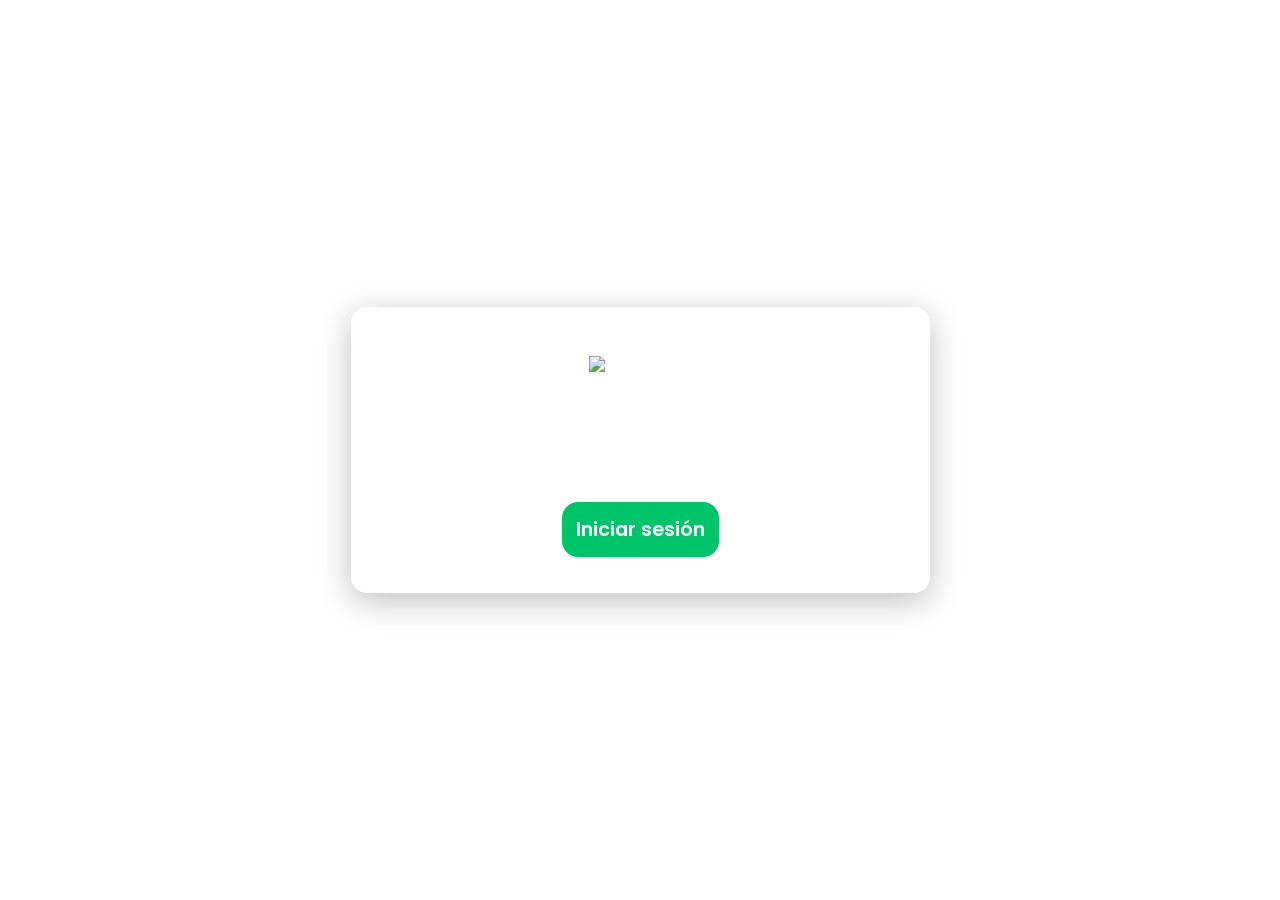
==== index.html @ 09c300e3 "feat: :sparkles: cree el archivo y el codigo de index" ====
<!DOCTYPE html>
<html lang="es">
<head>
    <meta charset="UTF-8">
    <meta name="viewport" content="width=device-width, initial-scale=1.0">
    <title>Quetzal Air</title>

    <!-- CSS GLOBAL -->
    <link rel="stylesheet" href="css/style.css">

    <!-- CSS RESPONSIVE -->
    <link rel="stylesheet" href="css/responsive.css">

    <style>
        body {
            background: url('img/fondo-avion.jpg') center/cover no-repeat fixed;
        }

        .welcome-container {
            max-width: 600px;
            padding: 3rem;
            background: var(--glass);
            border: 1px solid var(--glass-borde);
            border-radius: var(--radius);
            box-shadow: var(--sombra);
            backdrop-filter: blur(14px);
            margin: 5rem auto;
            text-align: center;
        }

        .welcome-title {
            font-size: 2.4rem;
            font-weight: 700;
            margin-bottom: 1rem;
        }

        .welcome-subtitle {
            font-size: 1.2rem;
            opacity: 0.9;
            margin-bottom: 2rem;
        }
    </style>
</head>
<body>

    <div class="welcome-container">

        <img src="img/logo.png" alt="Quetzal Air" class="login-logo">

        <h1 class="welcome-title">Bienvenido a Quetzal Air</h1>
        <p class="welcome-subtitle">Tu viaje comienza con nosotros</p>

        <a href="login.html" class="btn" style="font-size: 1.2rem; padding: 14px;">Iniciar sesión</a>

    </div>

</body>
</html>
---- css/style.css ----
/* ================================
   QUETZAL AIR - CSS GLOBAL
   Paleta basada en el logo oficial
   ================================ */

/* Tipografía global */
@import url('https://fonts.googleapis.com/css2?family=Poppins:wght@300;400;500;600;700&display=swap');

:root {
    /* Colores principales */
    --azul-profundo: #0A1A2F;
    --verde-quetzal: #00C46A;
    --azul-celeste: #00AEEF;
    --dorado: #F2C94C;

    /* Colores secundarios */
    --blanco: #FFFFFF;
    --glass: rgba(255, 255, 255, 0.15);
    --glass-borde: rgba(255, 255, 255, 0.35);

    /* Sombras */
    --sombra: 0 8px 32px rgba(0, 0, 0, 0.25);

    /* Bordes */
    --radius: 16px;
}

/* Reset general */
* {
    margin: 0;
    padding: 0;
    box-sizing: border-box;
    font-family: 'Poppins', sans-serif;
}

/* Fondo global */
body {
    background: linear-gradient(135deg, var(--azul-profundo), #05101f);
    min-height: 100vh;
    display: flex;
    justify-content: center;
    align-items: center;
    color: var(--blanco);
}

/* Contenedor glass universal */
.glass-container {
    background: var(--glass);
    backdrop-filter: blur(12px);
    -webkit-backdrop-filter: blur(12px);
    border: 1px solid var(--glass-borde);
    border-radius: var(--radius);
    padding: 40px;
    width: 90%;
    max-width: 420px;
    box-shadow: var(--sombra);
    animation: fadeIn 0.6s ease;
}

/* Animación suave */
@keyframes fadeIn {
    from { opacity: 0; transform: translateY(10px); }
    to { opacity: 1; transform: translateY(0); }
}

/* Títulos */
h1, h2, h3 {
    font-weight: 600;
    text-align: center;
    margin-bottom: 20px;
}

/* Inputs */
input {
    width: 100%;
    padding: 12px;
    margin: 10px 0 20px;
    border-radius: var(--radius);
    border: 1px solid var(--glass-borde);
    background: rgba(255, 255, 255, 0.1);
    color: var(--blanco);
    outline: none;
    transition: 0.3s;
}

input:focus {
    border-color: var(--azul-celeste);
    background: rgba(255, 255, 255, 0.2);
}

/* Botón principal */
.btn {
    width: 100%;
    padding: 12px;
    background: var(--verde-quetzal);
    color: var(--blanco);
    border: none;
    border-radius: var(--radius);
    font-size: 16px;
    font-weight: 600;
    cursor: pointer;
    transition: 0.3s;
}

.btn:hover {
    background: var(--dorado);
    color: #000;
}

/* Botón secundario */
.btn-secondary {
    background: var(--azul-celeste);
}

.btn-secondary:hover {
    background: var(--dorado);
    color: #000;
}

/* Enlaces */
a {
    color: var(--azul-celeste);
    text-decoration: none;
    font-size: 14px;
    transition: 0.3s;
}

a:hover {
    color: var(--dorado);
}

/* Contenedor centrado para páginas internas */
.page-container {
    width: 95%;
    max-width: 900px;
    margin: auto;
}

/* Tarjetas internas */
.card {
    background: var(--glass);
    border: 1px solid var(--glass-borde);
    border-radius: var(--radius);
    padding: 25px;
    margin-bottom: 20px;
    box-shadow: var(--sombra);
}

/* Botones pequeños */
.btn-small {
    padding: 8px 14px;
    font-size: 14px;
}

/* Tablas */
table {
    width: 100%;
    border-collapse: collapse;
    margin-top: 15px;
}

th, td {
    padding: 12px;
    border-bottom: 1px solid rgba(255, 255, 255, 0.2);
}

th {
    background: rgba(255, 255, 255, 0.1);
}

/* Responsividad */
@media (max-width: 480px) {
    .glass-container {
        padding: 25px;
    }
}
---- css/responsive.css ----
/* ================================
   QUETZAL AIR - RESPONSIVE SYSTEM
   ================================ */

/* ============================
   📱 MOBILE (0–480px)
   ============================ */
@media (max-width: 480px) {

    body {
        padding: 1rem;
    }

    .glass-container {
        max-width: 360px;
        padding: 1.5rem;
    }

    h1 {
        font-size: 1.6rem;
    }

    .card {
        padding: 1.2rem;
    }

    table th, table td {
        font-size: 0.85rem;
        padding: 10px;
    }

    .btn {
        font-size: 15px;
        padding: 10px;
    }
}

/* ============================
   📲 TABLET (481–1023px)
   ============================ */
@media (min-width: 481px) and (max-width: 1023px) {

    body {
        padding: 2rem;
    }

    .glass-container {
        max-width: 600px;
        padding: 2.5rem;
    }

    .page-container {
        max-width: 900px;
    }

    .card {
        padding: 2rem;
    }

    table th, table td {
        font-size: 1rem;
        padding: 14px;
    }

    .btn {
        font-size: 16px;
        padding: 12px;
    }
}

/* ============================
   🖥️ DESKTOP (1024px+)
   ============================ */
@media (min-width: 1024px) {

    body {
        padding: 3rem;
    }

    .glass-container {
        max-width: 450px;
        padding: 2.5rem;
    }

    .page-container {
        max-width: 1100px;
    }

    .card {
        padding: 2.2rem;
    }

    table th, table td {
        font-size: 1.05rem;
        padding: 16px;
    }

    .btn {
        font-size: 17px;
        padding: 14px;
    }
}
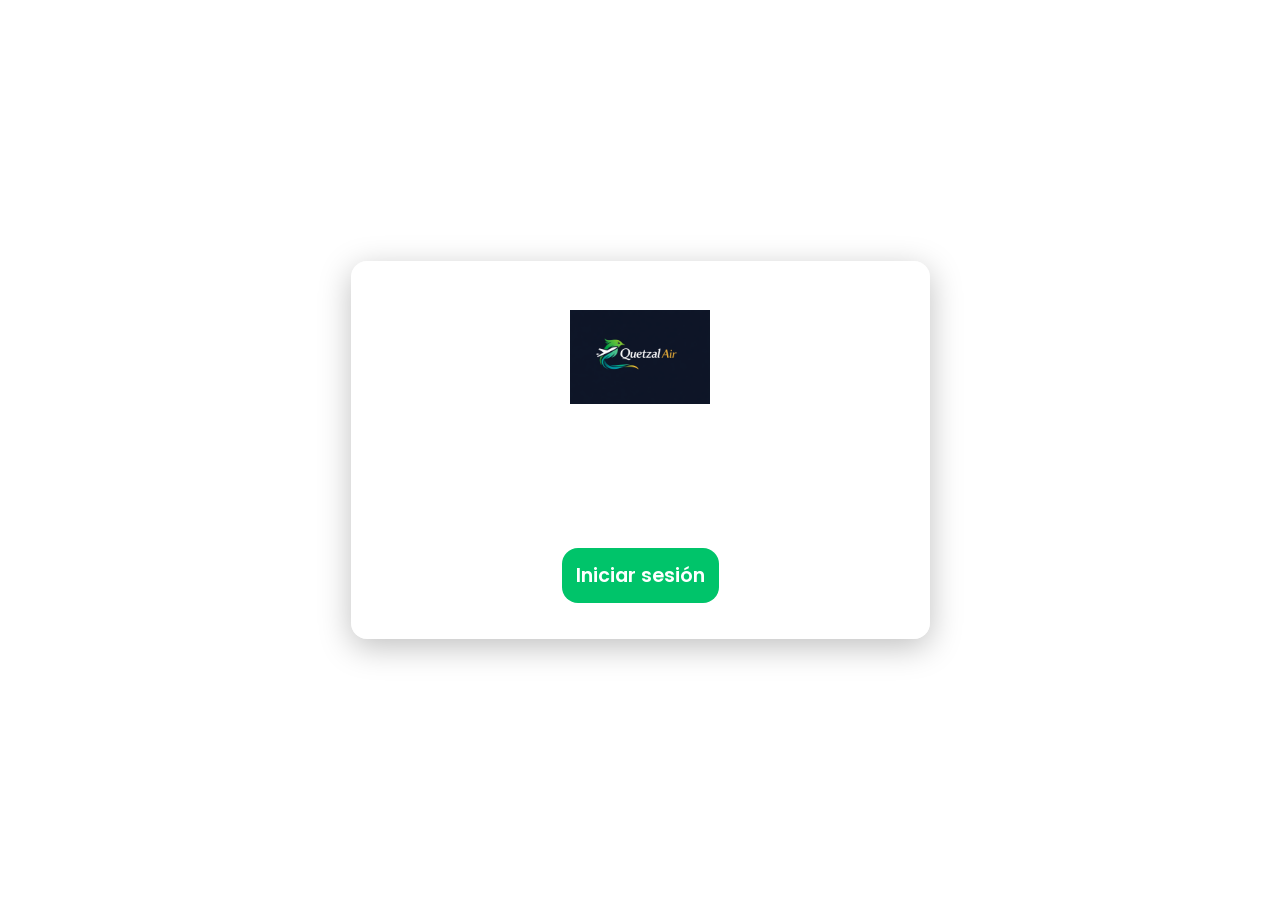
==== commit bb97c769: "fix: :bug: arregle una bug con el logo" ====
--- a/index.html
+++ b/index.html
@@ -39,13 +39,19 @@
             opacity: 0.9;
             margin-bottom: 2rem;
         }
+        /* Logo especial para el index */
+        .index-logo {
+            width: 140px;      /* tamaño ideal */
+            height: auto;
+            margin-bottom: 1rem;
+        }
     </style>
 </head>
 <body>
 
     <div class="welcome-container">
 
-        <img src="img/logo.png" alt="Quetzal Air" class="login-logo">
+        <img src="img/logo.png" alt="Quetzal Air" class="index-logo">
 
         <h1 class="welcome-title">Bienvenido a Quetzal Air</h1>
         <p class="welcome-subtitle">Tu viaje comienza con nosotros</p>
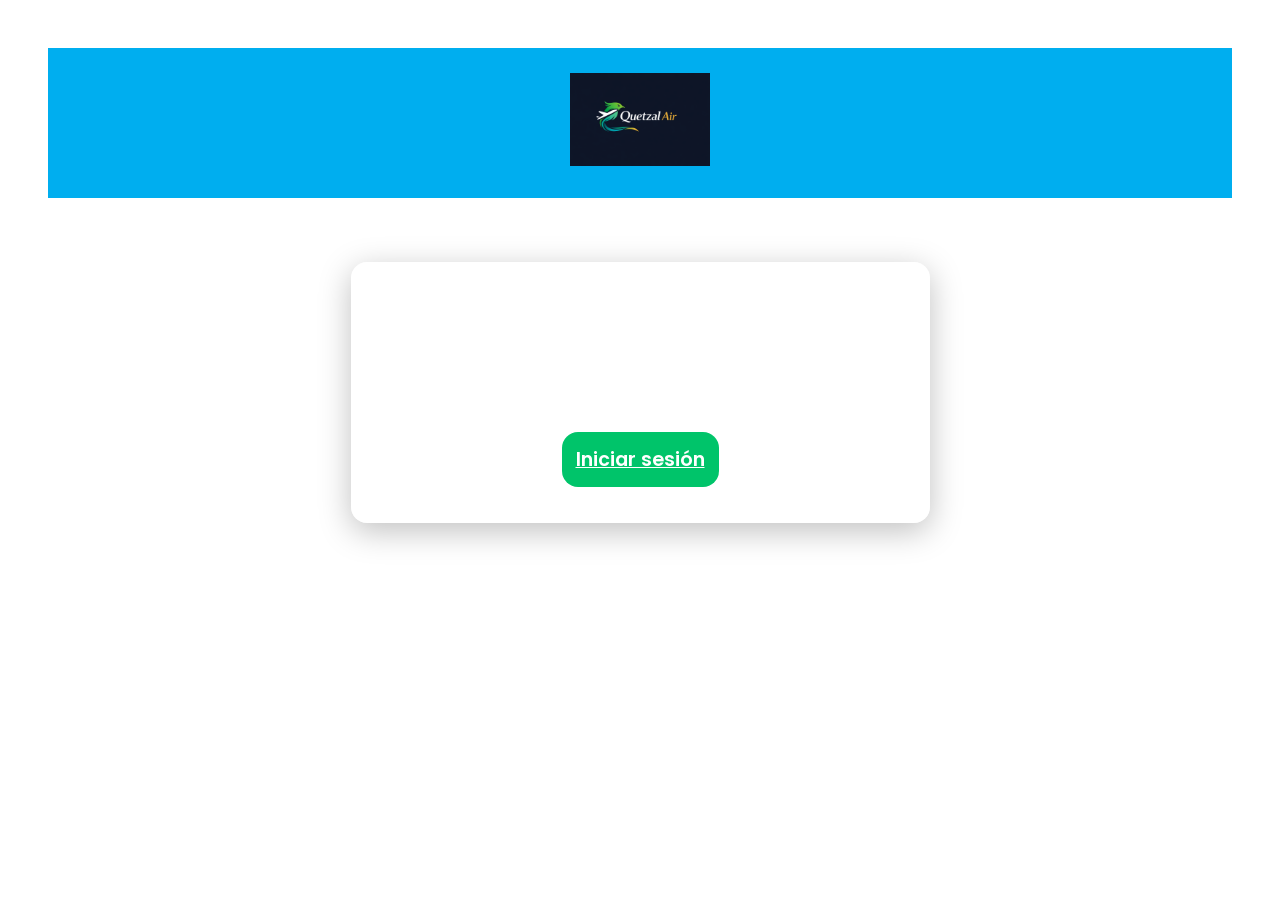
==== commit 906fd50d: "style: :art: cambio de estilo" ====
--- a/index.html
+++ b/index.html
@@ -12,10 +12,29 @@
     <link rel="stylesheet" href="css/responsive.css">
 
     <style>
+        /* Fondo con imagen */
         body {
             background: url('img/fondo-avion.jpg') center/cover no-repeat fixed;
+            min-height: 100vh;
+            display: flex;
+            flex-direction: column;
         }
 
+        /* Franja superior con color */
+        .top-color-bar {
+            width: 100%;
+            padding: 25px 0;
+            background: var(--azul-celeste); /* puedes cambiar a var(--verde-quetzal) */
+            text-align: center;
+        }
+
+        /* Logo especial para el index */
+        .index-logo {
+            width: 140px;
+            height: auto;
+        }
+
+        /* Contenedor glass */
         .welcome-container {
             max-width: 600px;
             padding: 3rem;
@@ -24,7 +43,7 @@
             border-radius: var(--radius);
             box-shadow: var(--sombra);
             backdrop-filter: blur(14px);
-            margin: 5rem auto;
+            margin: 4rem auto;
             text-align: center;
         }
 
@@ -39,19 +58,17 @@
             opacity: 0.9;
             margin-bottom: 2rem;
         }
-        /* Logo especial para el index */
-        .index-logo {
-            width: 140px;      /* tamaño ideal */
-            height: auto;
-            margin-bottom: 1rem;
-        }
     </style>
 </head>
 <body>
 
+    <!-- FRANJA SUPERIOR CON COLOR -->
+    <div class="top-color-bar">
+        <img src="img/logo.png" alt="Quetzal Air" class="index-logo">
+    </div>
+
+    <!-- CONTENEDOR GLASS -->
     <div class="welcome-container">
-
-        <img src="img/logo.png" alt="Quetzal Air" class="index-logo">
 
         <h1 class="welcome-title">Bienvenido a Quetzal Air</h1>
         <p class="welcome-subtitle">Tu viaje comienza con nosotros</p>
--- a/css/style.css
+++ b/css/style.css
@@ -1,31 +1,25 @@
 /* ================================
    QUETZAL AIR - CSS GLOBAL
-   Paleta basada en el logo oficial
    ================================ */
 
-/* Tipografía global */
+/* Tipografía */
 @import url('https://fonts.googleapis.com/css2?family=Poppins:wght@300;400;500;600;700&display=swap');
 
 :root {
-    /* Colores principales */
     --azul-profundo: #0A1A2F;
     --verde-quetzal: #00C46A;
     --azul-celeste: #00AEEF;
     --dorado: #F2C94C;
 
-    /* Colores secundarios */
     --blanco: #FFFFFF;
     --glass: rgba(255, 255, 255, 0.15);
     --glass-borde: rgba(255, 255, 255, 0.35);
 
-    /* Sombras */
     --sombra: 0 8px 32px rgba(0, 0, 0, 0.25);
-
-    /* Bordes */
     --radius: 16px;
 }
 
-/* Reset general */
+/* Reset */
 * {
     margin: 0;
     padding: 0;
@@ -37,17 +31,15 @@
 body {
     background: linear-gradient(135deg, var(--azul-profundo), #05101f);
     min-height: 100vh;
+    color: var(--blanco);
     display: flex;
-    justify-content: center;
-    align-items: center;
-    color: var(--blanco);
+    flex-direction: column;
 }
 
-/* Contenedor glass universal */
+/* LOGIN */
 .glass-container {
     background: var(--glass);
     backdrop-filter: blur(12px);
-    -webkit-backdrop-filter: blur(12px);
     border: 1px solid var(--glass-borde);
     border-radius: var(--radius);
     padding: 40px;
@@ -55,19 +47,13 @@
     max-width: 420px;
     box-shadow: var(--sombra);
     animation: fadeIn 0.6s ease;
+    margin: auto;
 }
 
-/* Animación suave */
+/* Animación */
 @keyframes fadeIn {
     from { opacity: 0; transform: translateY(10px); }
     to { opacity: 1; transform: translateY(0); }
-}
-
-/* Títulos */
-h1, h2, h3 {
-    font-weight: 600;
-    text-align: center;
-    margin-bottom: 20px;
 }
 
 /* Inputs */
@@ -88,7 +74,7 @@
     background: rgba(255, 255, 255, 0.2);
 }
 
-/* Botón principal */
+/* Botones */
 .btn {
     width: 100%;
     padding: 12px;
@@ -107,70 +93,73 @@
     color: #000;
 }
 
-/* Botón secundario */
-.btn-secondary {
-    background: var(--azul-celeste);
+/* HEADER */
+.header {
+    width: 100%;
+    padding: 15px 25px;
+    display: flex;
+    align-items: center;
+    background: rgba(0, 0, 0, 0.25);
+    backdrop-filter: blur(10px);
+    border-bottom: 1px solid rgba(255, 255, 255, 0.15);
 }
 
-.btn-secondary:hover {
-    background: var(--dorado);
-    color: #000;
+.header-logo {
+    width: 110px;
+    height: auto;
 }
 
-/* Enlaces */
-a {
-    color: var(--azul-celeste);
-    text-decoration: none;
-    font-size: 14px;
-    transition: 0.3s;
+/* MENÚ */
+.menu-wrapper {
+    display: flex;
+    justify-content: center;
+    align-items: center;
+    flex: 1;
+    padding: 20px;
 }
 
-a:hover {
-    color: var(--dorado);
-}
-
-/* Contenedor centrado para páginas internas */
-.page-container {
-    width: 95%;
-    max-width: 900px;
-    margin: auto;
-}
-
-/* Tarjetas internas */
-.card {
+.menu-card {
+    width: 100%;
+    max-width: 420px;
+    padding: 30px;
     background: var(--glass);
     border: 1px solid var(--glass-borde);
     border-radius: var(--radius);
-    padding: 25px;
-    margin-bottom: 20px;
+    backdrop-filter: blur(14px);
     box-shadow: var(--sombra);
+    text-align: center;
 }
 
-/* Botones pequeños */
-.btn-small {
-    padding: 8px 14px;
-    font-size: 14px;
+.menu-title {
+    font-size: 2rem;
+    margin-bottom: 5px;
 }
 
-/* Tablas */
-table {
-    width: 100%;
-    border-collapse: collapse;
-    margin-top: 15px;
+.menu-subtitle {
+    opacity: 0.8;
+    margin-bottom: 25px;
 }
 
-th, td {
+.menu-buttons .menu-btn {
+    display: block;
+    margin-bottom: 15px;
+    font-size: 1.1rem;
     padding: 12px;
-    border-bottom: 1px solid rgba(255, 255, 255, 0.2);
 }
 
-th {
-    background: rgba(255, 255, 255, 0.1);
+/* FOOTER */
+.footer {
+    padding: 15px;
+    text-align: center;
+    color: #fff;
+    opacity: 0.7;
+    font-size: 0.9rem;
 }
-
-/* Responsividad */
-@media (max-width: 480px) {
-    .glass-container {
-        padding: 25px;
-    }
+/* Franja superior del login */
+.login-header {
+    width: 100%;
+    padding: 25px 0;
+    background: var(--azul-celeste); /* puedes cambiar a var(--verde-quetzal) */
+    text-align: center;
+    margin-bottom: 20px;
 }
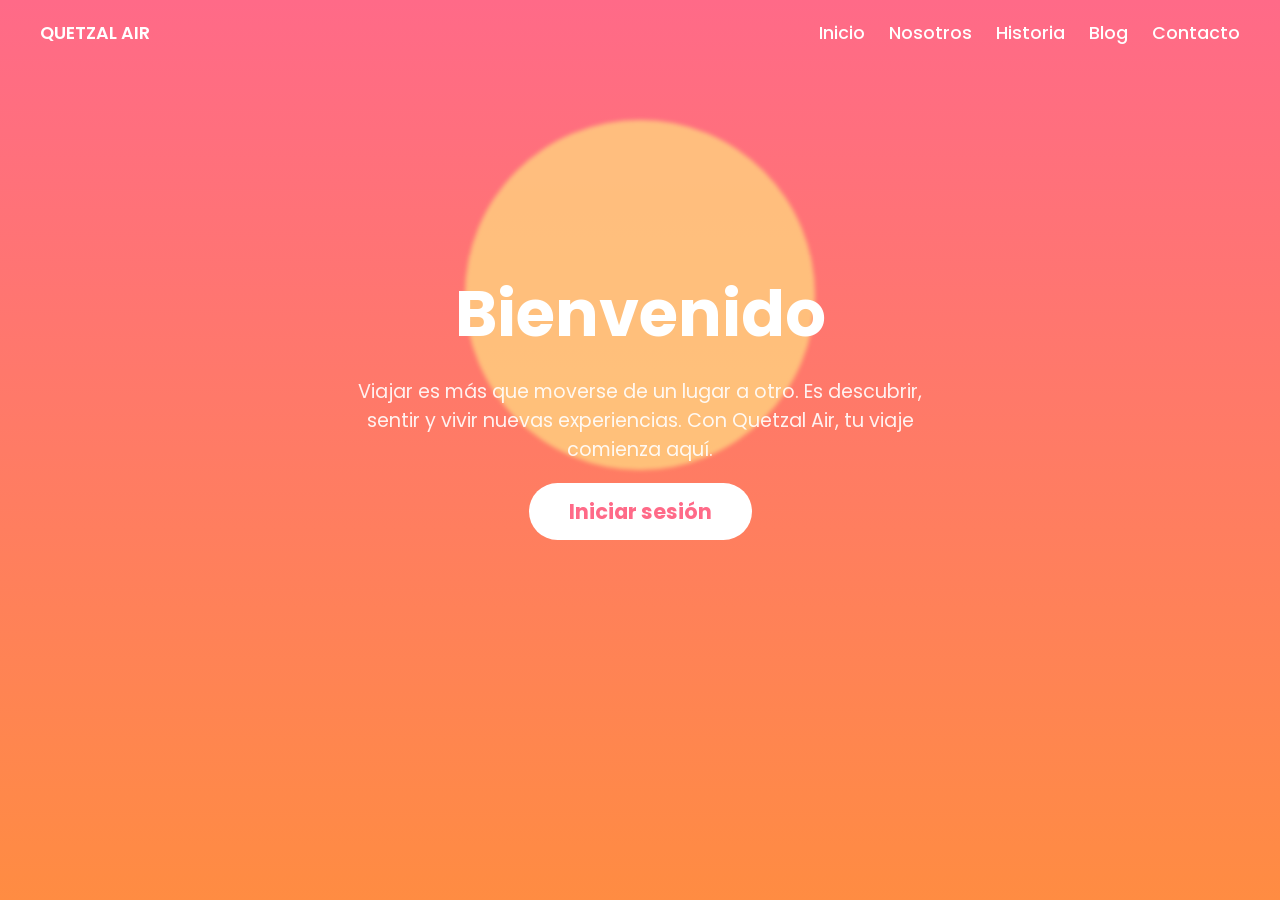
==== commit 10626dda: "style: :art: nuevo diseño del index" ====
--- a/index.html
+++ b/index.html
@@ -5,77 +5,137 @@
     <meta name="viewport" content="width=device-width, initial-scale=1.0">
     <title>Quetzal Air</title>
 
-    <!-- CSS GLOBAL -->
     <link rel="stylesheet" href="css/style.css">
 
-    <!-- CSS RESPONSIVE -->
-    <link rel="stylesheet" href="css/responsive.css">
+    <style>
 
-    <style>
-        /* Fondo con imagen */
+        /* ======== FONDO DEGRADADO ======== */
         body {
-            background: url('img/fondo-avion.jpg') center/cover no-repeat fixed;
+            margin: 0;
+            padding: 0;
             min-height: 100vh;
             display: flex;
             flex-direction: column;
+            background: linear-gradient(180deg, #ff6a88, #ff8c42);
+            overflow-x: hidden;
         }
 
-        /* Franja superior con color */
-        .top-color-bar {
+        /* ======== MENÚ SUPERIOR ======== */
+        .top-nav {
             width: 100%;
-            padding: 25px 0;
-            background: var(--azul-celeste); /* puedes cambiar a var(--verde-quetzal) */
-            text-align: center;
+            padding: 20px 40px;
+            display: flex;
+            justify-content: space-between;
+            align-items: center;
+            color: white;
+            font-weight: 600;
+            font-size: 1.1rem;
         }
 
-        /* Logo especial para el index */
-        .index-logo {
-            width: 140px;
-            height: auto;
+        .top-nav a {
+            color: white;
+            margin-left: 20px;
+            text-decoration: none;
+            font-weight: 500;
         }
 
-        /* Contenedor glass */
-        .welcome-container {
-            max-width: 600px;
-            padding: 3rem;
-            background: var(--glass);
-            border: 1px solid var(--glass-borde);
-            border-radius: var(--radius);
-            box-shadow: var(--sombra);
-            backdrop-filter: blur(14px);
-            margin: 4rem auto;
-            text-align: center;
+        .top-nav a:hover {
+            color: #ffe9b0;
         }
 
-        .welcome-title {
-            font-size: 2.4rem;
+        /* ======== SOL Y MONTAÑAS ======== */
+        .sun {
+            width: 350px;
+            height: 350px;
+            background: #ffd27f;
+            border-radius: 50%;
+            position: absolute;
+            top: 120px;
+            left: 50%;
+            transform: translateX(-50%);
+            opacity: 0.8;
+            filter: blur(2px);
+        }
+
+        .mountains {
+            position: absolute;
+            bottom: 0;
+            width: 100%;
+            height: 300px;
+            background: url('img/montanas.png') center/cover no-repeat;
+        }
+
+        /* ======== CONTENIDO CENTRAL ======== */
+        .landing-content {
+            margin-top: 200px;
+            text-align: center;
+            color: white;
+            z-index: 2;
+        }
+
+        .landing-title {
+            font-size: 4rem;
             font-weight: 700;
             margin-bottom: 1rem;
         }
 
-        .welcome-subtitle {
+        .landing-subtitle {
             font-size: 1.2rem;
+            max-width: 600px;
+            margin: auto;
             opacity: 0.9;
             margin-bottom: 2rem;
         }
+
+        .landing-btn {
+            padding: 14px 40px;
+            background: white;
+            color: #ff6a88;
+            border-radius: 30px;
+            font-size: 1.3rem;
+            font-weight: 700;
+            text-decoration: none;
+            transition: 0.3s;
+        }
+
+        .landing-btn:hover {
+            background: #ffe9b0;
+            color: #d94f6a;
+        }
+
     </style>
 </head>
 <body>
 
-    <!-- FRANJA SUPERIOR CON COLOR -->
-    <div class="top-color-bar">
-        <img src="img/logo.png" alt="Quetzal Air" class="index-logo">
+    <!-- MENÚ SUPERIOR -->
+    <div class="top-nav">
+        <div>QUETZAL AIR</div>
+        <div>
+            <a href="#">Inicio</a>
+            <a href="#">Nosotros</a>
+            <a href="#">Historia</a>
+            <a href="#">Blog</a>
+            <a href="#">Contacto</a>
+        </div>
     </div>
 
-    <!-- CONTENEDOR GLASS -->
-    <div class="welcome-container">
+    <!-- SOL -->
+    <div class="sun"></div>
 
-        <h1 class="welcome-title">Bienvenido a Quetzal Air</h1>
-        <p class="welcome-subtitle">Tu viaje comienza con nosotros</p>
+    <!-- CONTENIDO CENTRAL -->
+    <div class="landing-content">
+        <h1 class="landing-title">Bienvenido</h1>
+        <p class="landing-subtitle">
+            Viajar es más que moverse de un lugar a otro.  
+            Es descubrir, sentir y vivir nuevas experiencias.  
+            Con Quetzal Air, tu viaje comienza aquí.
+        </p>
 
-        <a href="login.html" class="btn" style="font-size: 1.2rem; padding: 14px;">Iniciar sesión</a>
+        <a href="login.html" class="landing-btn">Iniciar sesión</a>
+    </div>
 
-    </div>
+    <!-- MONTAÑAS (puedes usar una imagen tuya) -->
+    <div class="mountains"></div>
 
 </body>
 </html>
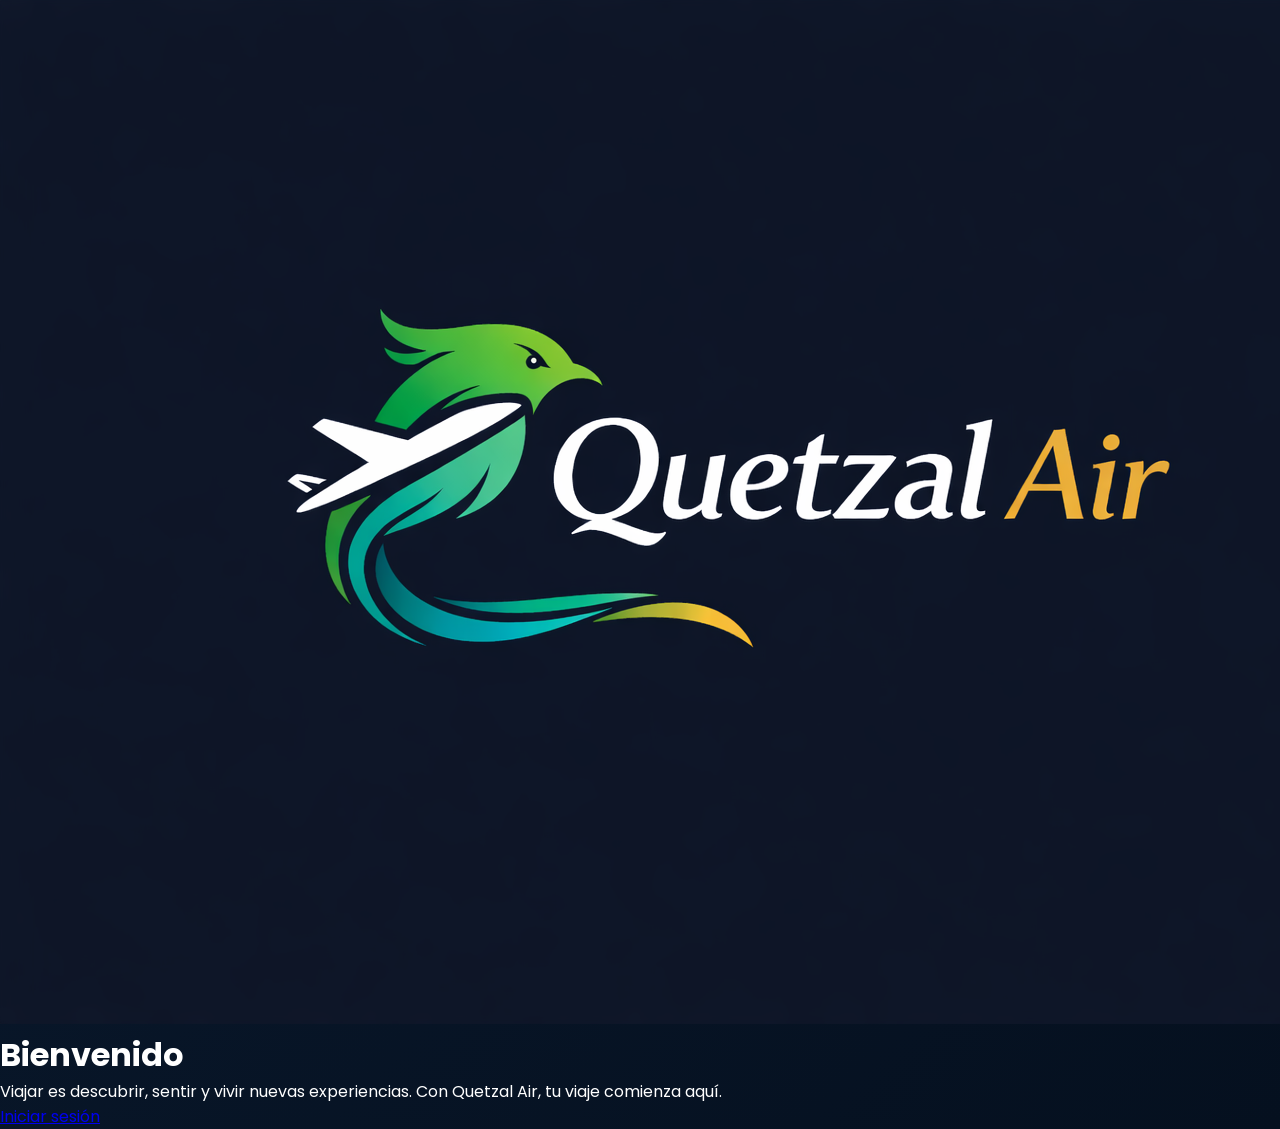
==== commit ec83cb3c: "feat: :sparkles: cree el archivo css y su cdigo" ====
--- a/index.html
+++ b/index.html
@@ -5,137 +5,35 @@
     <meta name="viewport" content="width=device-width, initial-scale=1.0">
     <title>Quetzal Air</title>
 
+    <!-- CSS GLOBAL -->
     <link rel="stylesheet" href="css/style.css">
 
-    <style>
-
-        /* ======== FONDO DEGRADADO ======== */
-        body {
-            margin: 0;
-            padding: 0;
-            min-height: 100vh;
-            display: flex;
-            flex-direction: column;
-            background: linear-gradient(180deg, #ff6a88, #ff8c42);
-            overflow-x: hidden;
-        }
-
-        /* ======== MENÚ SUPERIOR ======== */
-        .top-nav {
-            width: 100%;
-            padding: 20px 40px;
-            display: flex;
-            justify-content: space-between;
-            align-items: center;
-            color: white;
-            font-weight: 600;
-            font-size: 1.1rem;
-        }
-
-        .top-nav a {
-            color: white;
-            margin-left: 20px;
-            text-decoration: none;
-            font-weight: 500;
-        }
-
-        .top-nav a:hover {
-            color: #ffe9b0;
-        }
-
-        /* ======== SOL Y MONTAÑAS ======== */
-        .sun {
-            width: 350px;
-            height: 350px;
-            background: #ffd27f;
-            border-radius: 50%;
-            position: absolute;
-            top: 120px;
-            left: 50%;
-            transform: translateX(-50%);
-            opacity: 0.8;
-            filter: blur(2px);
-        }
-
-        .mountains {
-            position: absolute;
-            bottom: 0;
-            width: 100%;
-            height: 300px;
-            background: url('img/montanas.png') center/cover no-repeat;
-        }
-
-        /* ======== CONTENIDO CENTRAL ======== */
-        .landing-content {
-            margin-top: 200px;
-            text-align: center;
-            color: white;
-            z-index: 2;
-        }
-
-        .landing-title {
-            font-size: 4rem;
-            font-weight: 700;
-            margin-bottom: 1rem;
-        }
-
-        .landing-subtitle {
-            font-size: 1.2rem;
-            max-width: 600px;
-            margin: auto;
-            opacity: 0.9;
-            margin-bottom: 2rem;
-        }
-
-        .landing-btn {
-            padding: 14px 40px;
-            background: white;
-            color: #ff6a88;
-            border-radius: 30px;
-            font-size: 1.3rem;
-            font-weight: 700;
-            text-decoration: none;
-            transition: 0.3s;
-        }
-
-        .landing-btn:hover {
-            background: #ffe9b0;
-            color: #d94f6a;
-        }
-
-    </style>
+    <!-- CSS DE LA BIENVENIDA -->
+    <link rel="stylesheet" href="css/welcome.css">
 </head>
 <body>
 
-    <!-- MENÚ SUPERIOR -->
-    <div class="top-nav">
-        <div>QUETZAL AIR</div>
-        <div>
-            <a href="#">Inicio</a>
-            <a href="#">Nosotros</a>
-            <a href="#">Historia</a>
-            <a href="#">Blog</a>
-            <a href="#">Contacto</a>
-        </div>
-    </div>
+    <!-- HERO COMPLETO -->
+    <header class="welcome-header">
+        <img src="img/logo.png" alt="Quetzal Air" class="welcome-logo">
+    </header>
 
-    <!-- SOL -->
-    <div class="sun"></div>
+    <!-- CÍRCULO AZUL (SOL/LUNA) -->
+    <div class="welcome-sun"></div>
+
+    <!-- MONTAÑAS -->
+    <div class="welcome-mountains"></div>
 
     <!-- CONTENIDO CENTRAL -->
-    <div class="landing-content">
-        <h1 class="landing-title">Bienvenido</h1>
-        <p class="landing-subtitle">
-            Viajar es más que moverse de un lugar a otro.  
-            Es descubrir, sentir y vivir nuevas experiencias.  
+    <main class="welcome-content">
+        <h1 class="welcome-title">Bienvenido</h1>
+        <p class="welcome-subtitle">
+            Viajar es descubrir, sentir y vivir nuevas experiencias.  
             Con Quetzal Air, tu viaje comienza aquí.
         </p>
 
-        <a href="login.html" class="landing-btn">Iniciar sesión</a>
-    </div>
-
-    <!-- MONTAÑAS (puedes usar una imagen tuya) -->
-    <div class="mountains"></div>
+        <a href="login.html" class="welcome-btn">Iniciar sesión</a>
+    </main>
 
 </body>
 </html>
--- a/css/style.css
+++ b/css/style.css
@@ -155,11 +155,92 @@
     opacity: 0.7;
     font-size: 0.9rem;
 }
+
 /* Franja superior del login */
 .login-header {
     width: 100%;
     padding: 25px 0;
-    background: var(--azul-celeste); /* puedes cambiar a var(--verde-quetzal) */
+    background: var(--azul-celeste);
     text-align: center;
     margin-bottom: 20px;
 }
+
+/* ================================
+   MODAL UNIVERSAL (ANIMACIÓN 5s)
+   ================================ */
+
+.modal-pago {
+    position: fixed;
+    top: 0;
+    left: 0;
+    width: 100%;
+    height: 100%;
+    background: rgba(0,0,0,0.55);
+    display: none;
+    justify-content: center;
+    align-items: center;
+    z-index: 9999;
+}
+
+/* Mostrar modal */
+#modalPago:checked ~ .modal-pago {
+    display: flex;
+}
+
+/* Caja del modal */
+.modal-content {
+    background: var(--glass);
+    border: 1px solid var(--glass-borde);
+    border-radius: var(--radius);
+    padding: 30px;
+    width: 90%;
+    max-width: 350px;
+    text-align: center;
+    backdrop-filter: blur(12px);
+    box-shadow: var(--sombra);
+}
+
+/* Loader */
+.loader-circle {
+    width: 70px;
+    height: 70px;
+    border: 6px solid rgba(255,255,255,0.3);
+    border-top-color: white;
+    border-radius: 50%;
+    animation: spin 1s linear infinite;
+    margin: 0 auto 1rem;
+}
+
+@keyframes spin {
+    to { transform: rotate(360deg); }
+}
+
+/* Vistas */
+.vista-procesando { display: block; }
+.vista-completado { display: none; }
+
+/* Cambio automático */
+#modalPago:checked ~ .modal-pago .vista-procesando {
+    animation: hideView 0s forwards 5s;
+}
+
+#modalPago:checked ~ .modal-pago .vista-completado {
+    animation: showView 0s forwards 5s;
+}
+
+@keyframes hideView { to { display: none; } }
+@keyframes showView { to { display: block; } }
+
+/* Links del login en color blanco */
+.login-links a {
+    color: var(--blanco);
+    text-decoration: none;
+    font-size: 0.9rem;
+    opacity: 0.9;
+    transition: 0.3s;
+}
+
+.login-links a:hover {
+    color: var(--dorado);
+    opacity: 1;
+}
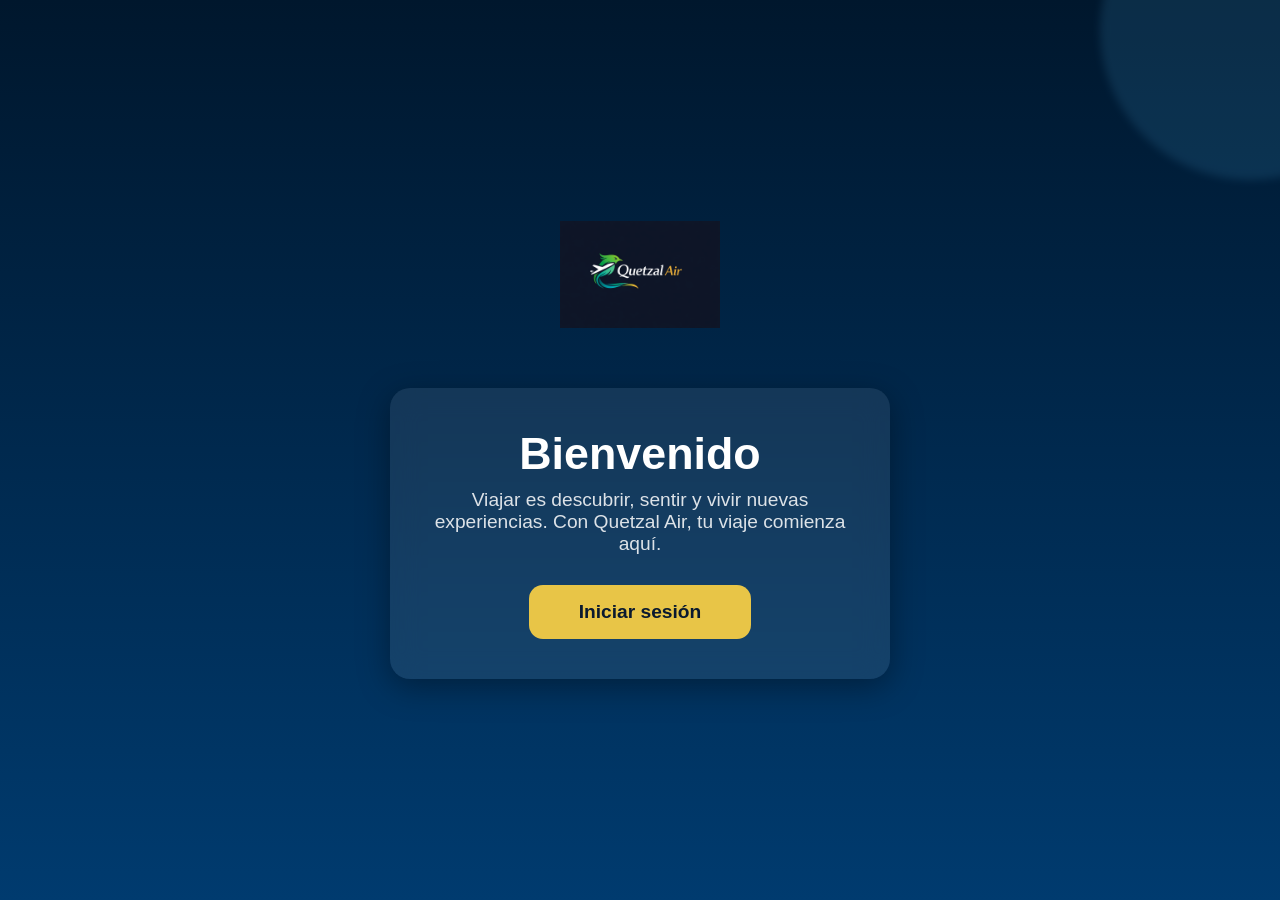
==== commit 2886ff6c: "fix: :art:" ====
--- a/index.html
+++ b/index.html
@@ -13,27 +13,30 @@
 </head>
 <body>
 
-    <!-- HERO COMPLETO -->
-    <header class="welcome-header">
+    <!-- CONTENEDOR PRINCIPAL -->
+    <div class="welcome-container">
+
+        <!-- CÍRCULO DECORATIVO -->
+        <div class="welcome-circle"></div>
+
+        <!-- LOGO -->
         <img src="img/logo.png" alt="Quetzal Air" class="welcome-logo">
-    </header>
 
-    <!-- CÍRCULO AZUL (SOL/LUNA) -->
-    <div class="welcome-sun"></div>
+        <!-- MONTAÑAS EN CSS -->
+        <div class="welcome-mountains"></div>
 
-    <!-- MONTAÑAS -->
-    <div class="welcome-mountains"></div>
+        <!-- CONTENIDO CENTRAL -->
+        <main class="welcome-card">
+            <h1 class="welcome-title">Bienvenido</h1>
+            <p class="welcome-subtitle">
+                Viajar es descubrir, sentir y vivir nuevas experiencias.  
+                Con Quetzal Air, tu viaje comienza aquí.
+            </p>
 
-    <!-- CONTENIDO CENTRAL -->
-    <main class="welcome-content">
-        <h1 class="welcome-title">Bienvenido</h1>
-        <p class="welcome-subtitle">
-            Viajar es descubrir, sentir y vivir nuevas experiencias.  
-            Con Quetzal Air, tu viaje comienza aquí.
-        </p>
+            <a href="login.html" class="welcome-btn">Iniciar sesión</a>
+        </main>
 
-        <a href="login.html" class="welcome-btn">Iniciar sesión</a>
-    </main>
+    </div>
 
 </body>
 </html>
--- a/css/style.css
+++ b/css/style.css
@@ -1,246 +1,157 @@
-/* ================================
-   QUETZAL AIR - CSS GLOBAL
-   ================================ */
+/* ============================================
+   QUETZAL AIR - ESTILOS GLOBALES
+   ============================================ */
 
-/* Tipografía */
-@import url('https://fonts.googleapis.com/css2?family=Poppins:wght@300;400;500;600;700&display=swap');
+/* ------------------------------
+   VARIABLES
+   ------------------------------ */
+:root {
+    --azul-oscuro: #00172D;
+    --azul-medio: #003B6F;
+    --azul-celeste: #4DA8DA;
+    --blanco: #ffffff;
+    --gris-claro: #e6e6e6;
+    --dorado: #E8C547;
+    --negro: #0A1A2F;
+    --verde-quetzal: #00C48C;
 
-:root {
-    --azul-profundo: #0A1A2F;
-    --verde-quetzal: #00C46A;
-    --azul-celeste: #00AEEF;
-    --dorado: #F2C94C;
-
-    --blanco: #FFFFFF;
-    --glass: rgba(255, 255, 255, 0.15);
-    --glass-borde: rgba(255, 255, 255, 0.35);
-
-    --sombra: 0 8px 32px rgba(0, 0, 0, 0.25);
-    --radius: 16px;
+    --radius: 14px;
+    --sombra: 0 8px 32px rgba(0,0,0,0.35);
+    --glass: rgba(255, 255, 255, 0.08);
 }
 
-/* Reset */
+/* ------------------------------
+   RESET
+   ------------------------------ */
 * {
     margin: 0;
     padding: 0;
     box-sizing: border-box;
-    font-family: 'Poppins', sans-serif;
+    font-family: "Poppins", sans-serif;
 }
 
-/* Fondo global */
 body {
-    background: linear-gradient(135deg, var(--azul-profundo), #05101f);
+    background: linear-gradient(180deg, var(--azul-oscuro), var(--azul-medio));
+    color: var(--blanco);
     min-height: 100vh;
-    color: var(--blanco);
-    display: flex;
-    flex-direction: column;
+    overflow-x: hidden;
 }
 
-/* LOGIN */
-.glass-container {
-    background: var(--glass);
-    backdrop-filter: blur(12px);
-    border: 1px solid var(--glass-borde);
-    border-radius: var(--radius);
-    padding: 40px;
-    width: 90%;
-    max-width: 420px;
-    box-shadow: var(--sombra);
-    animation: fadeIn 0.6s ease;
-    margin: auto;
+/* ------------------------------
+   LOGO Y HEADER
+   ------------------------------ */
+.header {
+    width: 100%;
+    padding: 20px;
+    text-align: center;
 }
 
-/* Animación */
-@keyframes fadeIn {
-    from { opacity: 0; transform: translateY(10px); }
-    to { opacity: 1; transform: translateY(0); }
+.header-logo {
+    width: 140px;
 }
 
-/* Inputs */
-input {
-    width: 100%;
-    padding: 12px;
-    margin: 10px 0 20px;
+/* ------------------------------
+   BOTONES
+   ------------------------------ */
+.btn {
+    display: inline-block;
+    padding: 14px 40px;
+    background: var(--dorado);
+    color: var(--negro);
     border-radius: var(--radius);
-    border: 1px solid var(--glass-borde);
-    background: rgba(255, 255, 255, 0.1);
-    color: var(--blanco);
-    outline: none;
-    transition: 0.3s;
-}
-
-input:focus {
-    border-color: var(--azul-celeste);
-    background: rgba(255, 255, 255, 0.2);
-}
-
-/* Botones */
-.btn {
-    width: 100%;
-    padding: 12px;
-    background: var(--verde-quetzal);
-    color: var(--blanco);
-    border: none;
-    border-radius: var(--radius);
-    font-size: 16px;
-    font-weight: 600;
+    font-size: 1.1rem;
+    font-weight: 700;
+    text-decoration: none;
     cursor: pointer;
     transition: 0.3s;
+    text-align: center;
 }
 
 .btn:hover {
-    background: var(--dorado);
-    color: #000;
+    transform: scale(1.05);
 }
 
-/* HEADER */
-.header {
-    width: 100%;
-    padding: 15px 25px;
-    display: flex;
-    align-items: center;
-    background: rgba(0, 0, 0, 0.25);
-    backdrop-filter: blur(10px);
-    border-bottom: 1px solid rgba(255, 255, 255, 0.15);
+/* Botón transparente (para logout o acciones secundarias) */
+.btn-outline {
+    background: transparent;
+    border: 2px solid var(--dorado);
+    color: var(--dorado);
 }
 
-.header-logo {
-    width: 110px;
-    height: auto;
+.btn-outline:hover {
+    background: var(--dorado);
+    color: var(--negro);
 }
 
-/* MENÚ */
-.menu-wrapper {
-    display: flex;
-    justify-content: center;
-    align-items: center;
-    flex: 1;
-    padding: 20px;
-}
-
-.menu-card {
-    width: 100%;
+/* ------------------------------
+   TARJETAS (CARDS)
+   ------------------------------ */
+.menu-card,
+.login-card {
+    width: 90%;
     max-width: 420px;
-    padding: 30px;
+    margin: auto;
     background: var(--glass);
-    border: 1px solid var(--glass-borde);
-    border-radius: var(--radius);
+    padding: 40px 30px;
+    border-radius: 20px;
+    box-shadow: var(--sombra);
     backdrop-filter: blur(14px);
-    box-shadow: var(--sombra);
     text-align: center;
 }
 
-.menu-title {
+/* ------------------------------
+   TÍTULOS
+   ------------------------------ */
+.menu-title,
+.login-title {
     font-size: 2rem;
-    margin-bottom: 5px;
+    font-weight: 700;
+    margin-bottom: 10px;
 }
 
-.menu-subtitle {
-    opacity: 0.8;
-    margin-bottom: 25px;
-}
-
-.menu-buttons .menu-btn {
-    display: block;
-    margin-bottom: 15px;
-    font-size: 1.1rem;
-    padding: 12px;
-}
-
-/* FOOTER */
-.footer {
-    padding: 15px;
-    text-align: center;
-    color: #fff;
-    opacity: 0.7;
-    font-size: 0.9rem;
-}
-
-/* Franja superior del login */
-.login-header {
-    width: 100%;
-    padding: 25px 0;
-    background: var(--azul-celeste);
-    text-align: center;
+.menu-subtitle,
+.login-subtitle {
+    opacity: 0.85;
     margin-bottom: 20px;
 }
 
-/* ================================
-   MODAL UNIVERSAL (ANIMACIÓN 5s)
-   ================================ */
-
-.modal-pago {
-    position: fixed;
-    top: 0;
-    left: 0;
+/* ------------------------------
+   TABLAS
+   ------------------------------ */
+.table-container {
     width: 100%;
-    height: 100%;
-    background: rgba(0,0,0,0.55);
-    display: none;
-    justify-content: center;
-    align-items: center;
-    z-index: 9999;
+    overflow-x: auto;
+    margin-top: 20px;
 }
 
-/* Mostrar modal */
-#modalPago:checked ~ .modal-pago {
-    display: flex;
+table {
+    width: 100%;
+    border-collapse: collapse;
+    background: var(--glass);
+    border-radius: var(--radius);
+    overflow: hidden;
 }
 
-/* Caja del modal */
-.modal-content {
-    background: var(--glass);
-    border: 1px solid var(--glass-borde);
-    border-radius: var(--radius);
-    padding: 30px;
-    width: 90%;
-    max-width: 350px;
-    text-align: center;
-    backdrop-filter: blur(12px);
-    box-shadow: var(--sombra);
+thead {
+    background: var(--azul-celeste);
+    color: var(--negro);
 }
 
-/* Loader */
-.loader-circle {
-    width: 70px;
-    height: 70px;
-    border: 6px solid rgba(255,255,255,0.3);
-    border-top-color: white;
-    border-radius: 50%;
-    animation: spin 1s linear infinite;
-    margin: 0 auto 1rem;
+th, td {
+    padding: 14px;
+    text-align: center;
 }
 
-@keyframes spin {
-    to { transform: rotate(360deg); }
+tbody tr:nth-child(even) {
+    background: rgba(255,255,255,0.05);
 }
 
-/* Vistas */
-.vista-procesando { display: block; }
-.vista-completado { display: none; }
-
-/* Cambio automático */
-#modalPago:checked ~ .modal-pago .vista-procesando {
-    animation: hideView 0s forwards 5s;
+/* ------------------------------
+   FOOTER
+   ------------------------------ */
+.footer {
+    text-align: center;
+    padding: 20px;
+    opacity: 0.8;
+    font-size: 0.9rem;
 }
-
-#modalPago:checked ~ .modal-pago .vista-completado {
-    animation: showView 0s forwards 5s;
-}
-
-@keyframes hideView { to { display: none; } }
-@keyframes showView { to { display: block; } }
-
-/* Links del login en color blanco */
-.login-links a {
-    color: var(--blanco);
-    text-decoration: none;
-    font-size: 0.9rem;
-    opacity: 0.9;
-    transition: 0.3s;
-}
-
-.login-links a:hover {
-    color: var(--dorado);
-    opacity: 1;
-}
--- a/css/welcome.css
+++ b/css/welcome.css
@@ -0,0 +1,105 @@
+/* ============================================
+   QUETZAL AIR - PANTALLA DE BIENVENIDA
+   ============================================ */
+
+/* CONTENEDOR PRINCIPAL */
+.welcome-container {
+    width: 100%;
+    min-height: 100vh;
+    background: linear-gradient(180deg, var(--azul-oscuro), var(--azul-medio));
+    display: flex;
+    flex-direction: column;
+    justify-content: center;
+    align-items: center;
+    text-align: center;
+    padding: 20px;
+    overflow: hidden;
+    position: relative;
+}
+
+/* CÍRCULO AZUL DECORATIVO */
+.welcome-circle {
+    position: absolute;
+    top: -120px;
+    right: -120px;
+    width: 300px;
+    height: 300px;
+    background: var(--azul-celeste);
+    opacity: 0.15;
+    border-radius: 50%;
+    filter: blur(4px);
+}
+
+/* MONTAÑAS */
+.welcome-mountains {
+    width: 100%;
+    max-width: 600px;
+    opacity: 0.9;
+    margin-bottom: 20px;
+}
+
+/* LOGO */
+.welcome-logo {
+    width: 160px;
+    margin-bottom: 20px;
+}
+
+/* TÍTULO */
+.welcome-title {
+    font-size: 2.4rem;
+    font-weight: 700;
+    margin-bottom: 10px;
+}
+
+/* SUBTÍTULO */
+.welcome-subtitle {
+    font-size: 1.1rem;
+    opacity: 0.85;
+    margin-bottom: 30px;
+}
+
+/* BOTÓN PRINCIPAL */
+.welcome-btn {
+    display: inline-block;
+    padding: 14px 40px;
+    background: var(--dorado);
+    color: var(--negro);
+    border-radius: var(--radius);
+    font-size: 1.15rem;
+    font-weight: 700;
+    text-decoration: none;
+    cursor: pointer;
+    transition: 0.3s;
+}
+
+.welcome-btn:hover {
+    transform: scale(1.05);
+}
+
+/* GLASS CARD (opcional si la usas) */
+.welcome-card {
+    background: var(--glass);
+    padding: 40px 30px;
+    border-radius: 20px;
+    box-shadow: var(--sombra);
+    backdrop-filter: blur(14px);
+    max-width: 500px;
+    width: 90%;
+    margin-top: 20px;
+}
+
+/* RESPONSIVE */
+@media (min-width: 768px) {
+    .welcome-title {
+        font-size: 2.8rem;
+    }
+
+    .welcome-subtitle {
+        font-size: 1.2rem;
+    }
+
+    .welcome-btn {
+        font-size: 1.2rem;
+        padding: 16px 50px;
+    }
+}
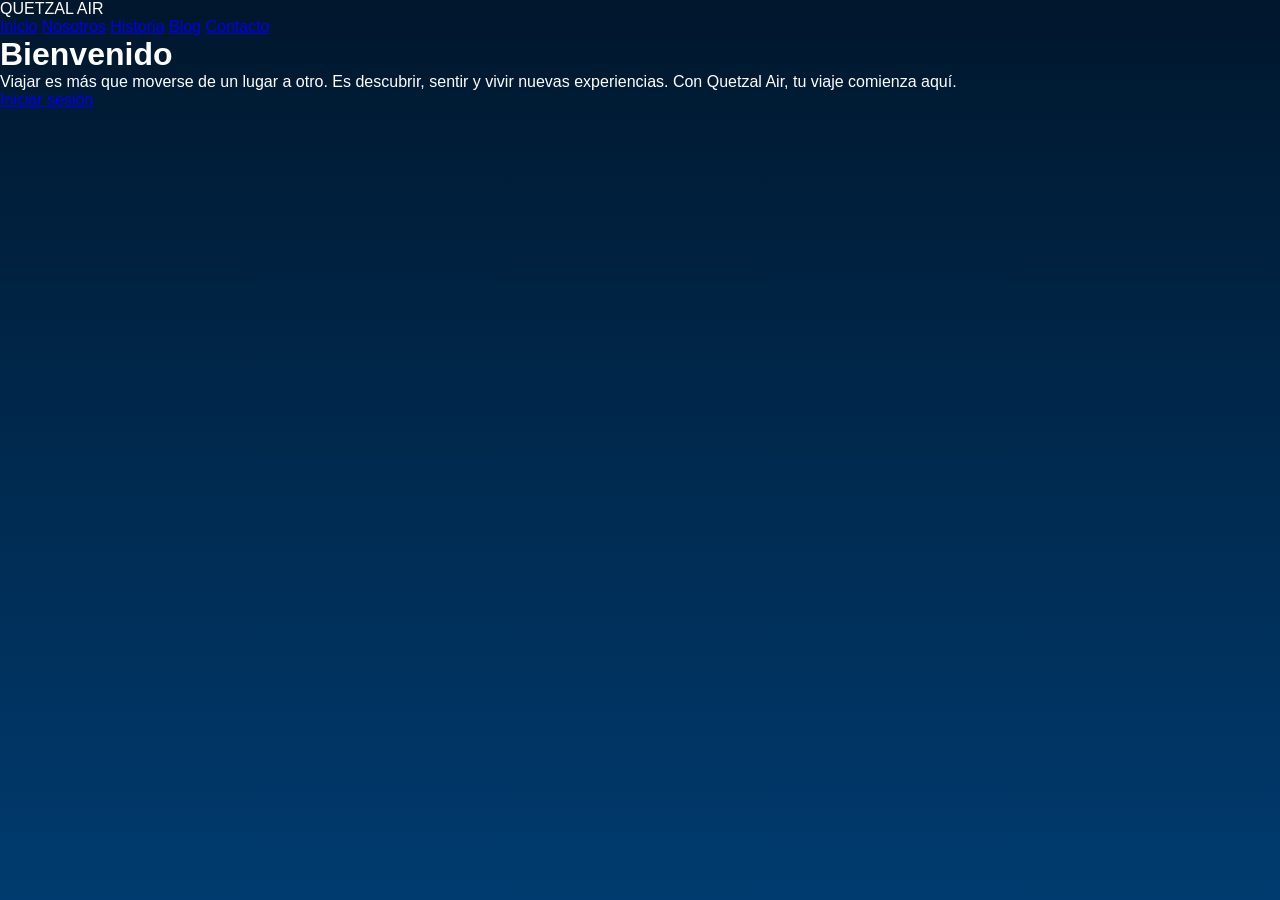
==== commit 7afb2bdf: "Merge branch 'feature/index' into develop" ====
--- a/index.html
+++ b/index.html
@@ -13,30 +13,35 @@
 </head>
 <body>
 
-    <!-- CONTENEDOR PRINCIPAL -->
-    <div class="welcome-container">
+    <!-- MENÚ SUPERIOR -->
+    <div class="top-nav">
+        <div>QUETZAL AIR</div>
+        <div>
+            <a href="#">Inicio</a>
+            <a href="#">Nosotros</a>
+            <a href="#">Historia</a>
+            <a href="#">Blog</a>
+            <a href="#">Contacto</a>
+        </div>
+    </div>
 
-        <!-- CÍRCULO DECORATIVO -->
-        <div class="welcome-circle"></div>
+    <!-- SOL -->
+    <div class="sun"></div>
 
-        <!-- LOGO -->
-        <img src="img/logo.png" alt="Quetzal Air" class="welcome-logo">
+    <!-- CONTENIDO CENTRAL -->
+    <div class="landing-content">
+        <h1 class="landing-title">Bienvenido</h1>
+        <p class="landing-subtitle">
+            Viajar es más que moverse de un lugar a otro.  
+            Es descubrir, sentir y vivir nuevas experiencias.  
+            Con Quetzal Air, tu viaje comienza aquí.
+        </p>
 
-        <!-- MONTAÑAS EN CSS -->
-        <div class="welcome-mountains"></div>
+        <a href="login.html" class="landing-btn">Iniciar sesión</a>
+    </div>
 
-        <!-- CONTENIDO CENTRAL -->
-        <main class="welcome-card">
-            <h1 class="welcome-title">Bienvenido</h1>
-            <p class="welcome-subtitle">
-                Viajar es descubrir, sentir y vivir nuevas experiencias.  
-                Con Quetzal Air, tu viaje comienza aquí.
-            </p>
-
-            <a href="login.html" class="welcome-btn">Iniciar sesión</a>
-        </main>
-
-    </div>
+    <!-- MONTAÑAS (puedes usar una imagen tuya) -->
+    <div class="mountains"></div>
 
 </body>
 </html>
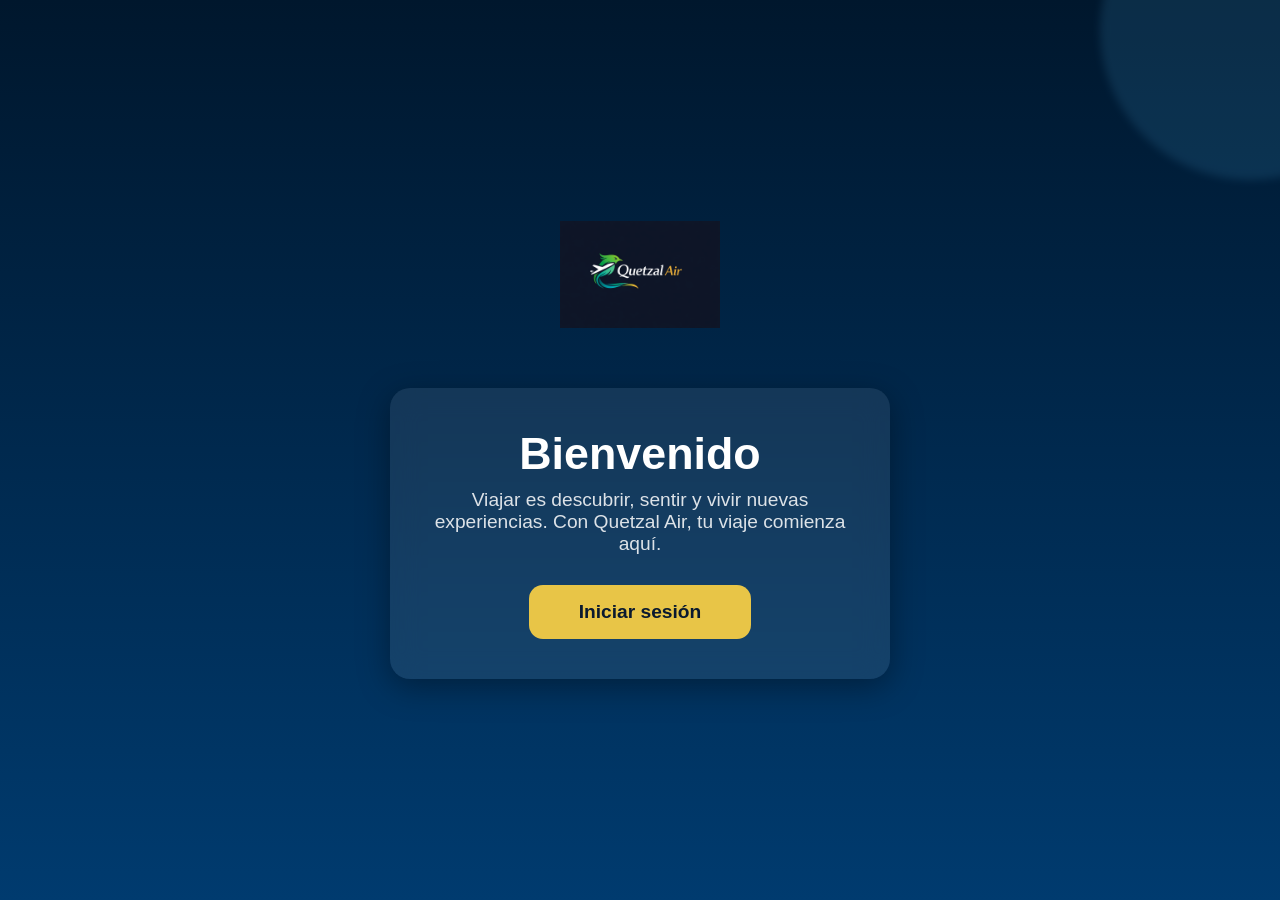
==== commit 4aa91dc9: "Merge branch 'feature/index' into develop" ====
--- a/index.html
+++ b/index.html
@@ -13,35 +13,30 @@
 </head>
 <body>
 
-    <!-- MENÚ SUPERIOR -->
-    <div class="top-nav">
-        <div>QUETZAL AIR</div>
-        <div>
-            <a href="#">Inicio</a>
-            <a href="#">Nosotros</a>
-            <a href="#">Historia</a>
-            <a href="#">Blog</a>
-            <a href="#">Contacto</a>
-        </div>
+    <!-- CONTENEDOR PRINCIPAL -->
+    <div class="welcome-container">
+
+        <!-- CÍRCULO DECORATIVO -->
+        <div class="welcome-circle"></div>
+
+        <!-- LOGO -->
+        <img src="img/logo.png" alt="Quetzal Air" class="welcome-logo">
+
+        <!-- MONTAÑAS EN CSS -->
+        <div class="welcome-mountains"></div>
+
+        <!-- CONTENIDO CENTRAL -->
+        <main class="welcome-card">
+            <h1 class="welcome-title">Bienvenido</h1>
+            <p class="welcome-subtitle">
+                Viajar es descubrir, sentir y vivir nuevas experiencias.  
+                Con Quetzal Air, tu viaje comienza aquí.
+            </p>
+
+            <a href="login.html" class="welcome-btn">Iniciar sesión</a>
+        </main>
+
     </div>
-
-    <!-- SOL -->
-    <div class="sun"></div>
-
-    <!-- CONTENIDO CENTRAL -->
-    <div class="landing-content">
-        <h1 class="landing-title">Bienvenido</h1>
-        <p class="landing-subtitle">
-            Viajar es más que moverse de un lugar a otro.  
-            Es descubrir, sentir y vivir nuevas experiencias.  
-            Con Quetzal Air, tu viaje comienza aquí.
-        </p>
-
-        <a href="login.html" class="landing-btn">Iniciar sesión</a>
-    </div>
-
-    <!-- MONTAÑAS (puedes usar una imagen tuya) -->
-    <div class="mountains"></div>
 
 </body>
 </html>
